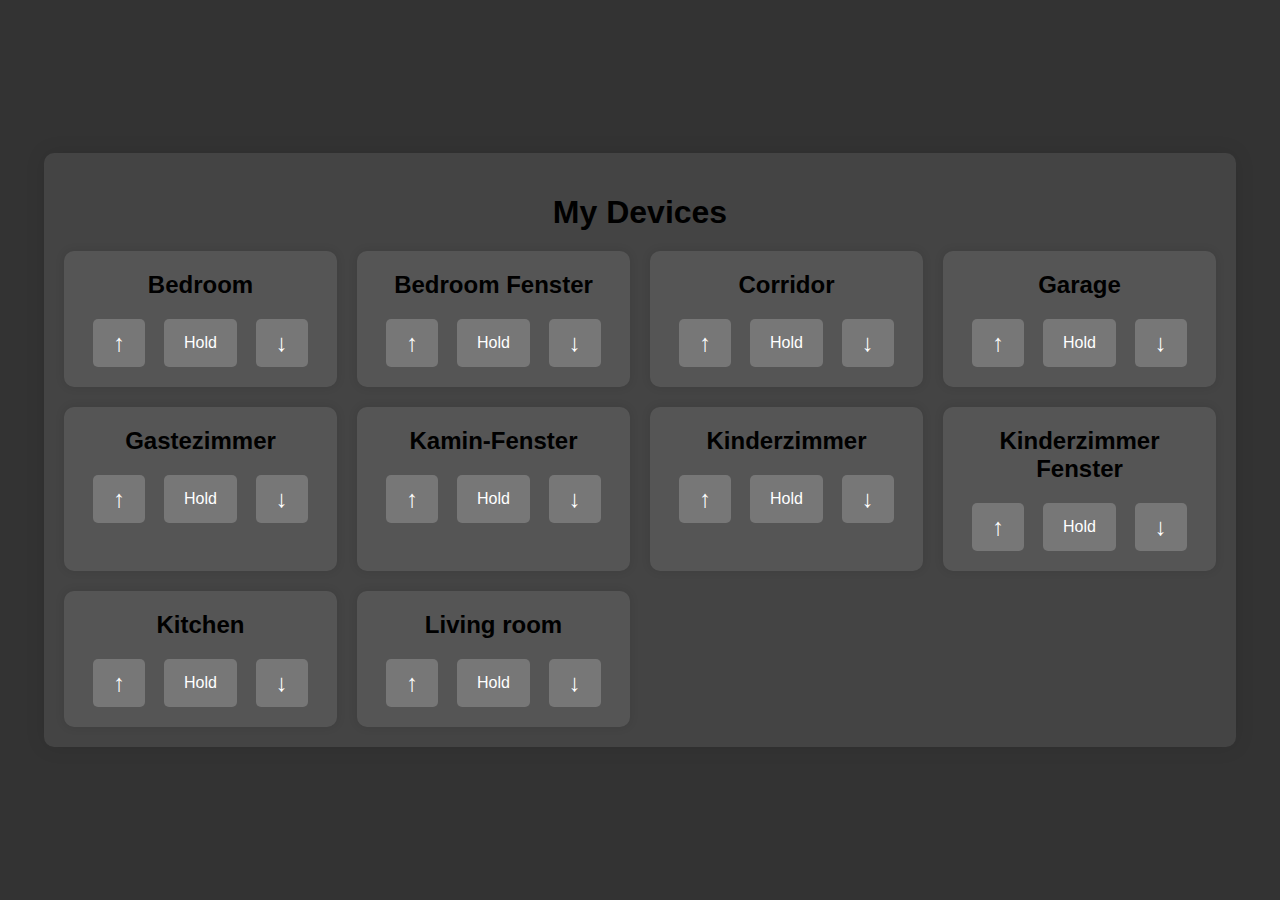
==== index.html @ 9ae240c9 "enhanced the ui" ====
<!DOCTYPE html>
<html lang="en">
<head>
    <meta charset="UTF-8">
    <meta name="viewport" content="width=device-width, initial-scale=1.0">
    <title>Smart Home Dashboard</title>
    <link rel="stylesheet" href="dashboard.css">
</head>
<body>
    
    <div class="main-content">
        <h1>My Devices</h1>
        <div class="devices-grid">
            <div class="device">
                <h2>Bedroom</h2>
                <div class="button-container">
                    <button class="up-arrow" onclick="buttonUpClicked('Bedroom')">&#x2191;</button>
                    <button class="hold" onclick="buttonHoldClicked('Bedroom')">Hold</button>
                    <button class="down-arrow" onclick="buttonDownClicked('Bedroom')">&#x2193;</button>
                </div>
            </div>
            <div class="device">
                <h2>Bedroom Fenster</h2>
                <div class="button-container">
                    <button class="up-arrow" onclick="buttonUpClicked('Bedroom_Fenster')">&#x2191;</button>
                    <button class="hold" onclick="buttonHoldClicked('Bedroom_Fenster')">Hold</button>
                    <button class="down-arrow" onclick="buttonDownClicked('Bedroom_Fenster')">&#x2193;</button>
                </div>
            </div>
            <div class="device">
                <h2>Corridor</h2>
                <div class="button-container">
                    <button class="up-arrow" onclick="buttonUpClicked('Corridor')">&#x2191;</button>
                    <button class="hold" onclick="buttonHoldClicked('Corridor')">Hold</button>
                    <button class="down-arrow" onclick="buttonDownClicked('Corridor')">&#x2193;</button>
                </div>
            </div>
            <div class="device">
                <h2>Garage</h2>
                <div class="button-container">
                    <button class="up-arrow" onclick="buttonUpClicked('Garage')">&#x2191;</button>
                    <button class="hold" onclick="buttonHoldClicked('Garage')">Hold</button>
                    <button class="down-arrow" onclick="buttonDownClicked('Garage')">&#x2193;</button>
                </div>
            </div>
            <div class="device">
                <h2>Gastezimmer</h2>
                <div class="button-container">
                    <button class="up-arrow" onclick="buttonUpClicked('Gastezimmer')">&#x2191;</button>
                    <button class="hold" onclick="buttonHoldClicked('Gastezimmer')">Hold</button>
                    <button class="down-arrow" onclick="buttonDownClicked('Gastezimmer')">&#x2193;</button>
                </div>
            </div>
            <div class="device">
                <h2>Kamin-Fenster</h2>
                <div class="button-container">
                    <button class="up-arrow" onclick="buttonUpClicked('KaminFenster')">&#x2191;</button>
                    <button class="hold" onclick="buttonHoldClicked('KaminFenster')">Hold</button>
                    <button class="down-arrow" onclick="buttonDownClicked('KaminFenster')">&#x2193;</button>
                </div>
            </div>
            <div class="device">
                <h2>Kinderzimmer</h2>
                <div class="button-container">
                    <button class="up-arrow" onclick="buttonUpClicked('Kinderzimmer')">&#x2191;</button>
                    <button class="hold" onclick="buttonHoldClicked('Kinderzimmer')">Hold</button>
                    <button class="down-arrow" onclick="buttonDownClicked('Kinderzimmer')">&#x2193;</button>
                </div>
            </div>
            <div class="device">
                <h2>Kinderzimmer Fenster</h2>
                <div class="button-container">
                    <button class="up-arrow" onclick="buttonUpClicked('Kinderzimmer_Fenster')">&#x2191;</button>
                    <button class="hold" onclick="buttonHoldClicked('Kinderzimmer_Fenster')">Hold</button>
                    <button class="down-arrow" onclick="buttonDownClicked('Kinderzimmer_Fenster')">&#x2193;</button>
                </div>
            </div>
            
            <div class="device">
                <h2>Kitchen</h2>
                <div class="button-container">
                    <button class="up-arrow" onclick="buttonUpClicked('Kitchen')">&#x2191;</button>
                    <button class="hold" onclick="buttonHoldClicked('Kitchen')">Hold</button>
                    <button class="down-arrow" onclick="buttonDownClicked('Kitchen')">&#x2193;</button>
                </div>
            </div>
            <div class="device">
                <h2>Living room</h2>
                <div class="button-container">
                    <button class="up-arrow" onclick="buttonUpClicked('LivingRoom')">&#x2191;</button>
                    <button class="hold" onclick="buttonHoldClicked('LivingRoom')">Hold</button>
                    <button class="down-arrow" onclick="buttonDownClicked('LivingRoom')">&#x2193;</button>
                </div>
            </div>
        </div>
    </div>
    <script src="dashboard.js"></script>
</body>
</html>
---- dashboard.css ----
/* General body styles */
body {
    font-family: Arial, sans-serif; /* Sets the font for the body */
    background-color: #333; /* Sets the background color of the body */
    margin: 0; /* Removes default margin */
    padding: 0; /* Removes default padding */
    display: flex; /* Uses flexbox for layout */
    justify-content: center; /* Centers content horizontally */
    align-items: center; /* Centers content vertically */
    min-height: 100vh; /* Sets the height to 100% of the viewport height */
    transition: background-color 0.3s, color 0.3s; /* Smooth transition for theme change */
}

/* Dark theme body styles */
body.dark-theme {
    background-color: #222; /* Dark background color */
    color: #f0f0f0; /* Light text color */
}

/* Theme toggle button container */
.theme-toggle {
    position: absolute; /* Absolute positioning */
    top: 55px; /* Distance from the top */
    right: 60px; /* Distance from the right */
}

/* Theme toggle button */
#theme-button {
    padding: 10px 20px; /* Padding inside the button */
    font-size: 16px; /* Font size */
    cursor: pointer; /* Pointer cursor on hover */
    border: none; /* No border */
    background-color: #555; /* Button background color */
    color: white; /* Button text color */
    border-radius: 5px; /* Rounded corners */
}

#theme-button:hover {
    background-color: #444343; /* Darker background color on hover */
    outline: 2px solid white; /* Adds a white outline */
    outline-offset: 2px; /* Creates some space between the outline and the button */
}

/* Main content container */
.main-content {
    width: 90%; /* Sets the width to 90% of the viewport */
    max-width: 1200px; /* Sets the maximum width */
    padding: 20px; /* Adds padding inside the container */
    background-color: #444; /* Sets the background color */
    box-shadow: 0 0 20px rgba(0, 0, 0, 0.1); /* Adds a subtle shadow */
    border-radius: 10px; /* Rounds the corners */
    transition: background-color 0.3s, color 0.3s; /* Smooth transition for theme change */
}


/* Dark theme main content styles */
body.dark-theme .main-content {
    background-color: #444; /* Dark background color */
    color: #f0f0f0; /* Light text color */
}

/* Header styles */
h1 {
    text-align: center; /* Centers the header text */
    margin-bottom: 20px; /* Adds space below the header */
}

/* Grid container for devices */
.devices-grid {
    display: grid; /* Uses grid layout */
    grid-template-columns: repeat(auto-fill, minmax(250px, 1fr)); /* Creates responsive columns */
    gap: 20px; /* Adds space between grid items */
}

/* Individual device container */
.device {
    background-color: #555; /* Sets the background color */
    border-radius: 10px; /* Rounds the corners */
    box-shadow: 0 0 10px rgba(0, 0, 0, 0.1); /* Adds a subtle shadow */
    padding: 20px; /* Adds padding inside the container */
    text-align: center; /* Centers the text */
    transition: background-color 0.3s, color 0.3s; /* Smooth transition for theme change */
}

/* Dark theme device container styles */
body.dark-theme .device {
    background-color: #555; /* Dark background color */
    color: #f0f0f0; /* Light text color */
}

/* Device header styles */
.device h2 {
    margin: 0 0 20px 0; /* Adds space below the header */
}

/* Container for buttons */
.button-container {
    display: flex; /* Uses flexbox for layout */
    justify-content: space-around; /* Distributes space evenly */
    margin-top: 10px; /* Adds space above the container */
}

/* Button styles */
button {
    padding: 10px 20px; /* Adds padding inside the button */
    font-size: 16px; /* Sets the font size */
    cursor: pointer; /* Changes cursor to pointer on hover */
    border: none; /* Removes the default border */
    background-color: #777; /* Sets the background color */
    color: white; /* Sets the text color */
    border-radius: 5px; /* Rounds the corners */
    transition: background-color 0.3s, color 0.3s; /* Smooth transition for theme change */
}

button:hover {
    outline: 2px solid white; /* Adds a white outline */
    outline-offset: 2px; /* Creates some space between the outline and the button */
}

/* Dark theme button styles */
body.dark-theme button {
    background-color: #007bff; /* Sets the background color */
    color: white; /* Sets the text color */
}

button.up-arrow,
button.down-arrow {
    font-size: 24px; /* Sets the font size */
}

button.hold {
    font-size: 16px; /* Sets the font size */
}

/* Responsive styles for smaller screens */
@media (max-width: 768px) {
    .devices-grid {
        grid-template-columns: 1fr; /* Single column layout on small screens */
    }

    .button-container {
        flex-direction: column; /* Stack buttons vertically on small screens */
    }

    button {
        margin-bottom: 10px; /* Adds space between buttons */
    }

    button:last-child {
        margin-bottom: 0; /* Removes bottom margin from the last button */
    }
    .theme-toggle {
        position: absolute; /* Absolute positioning */
        top: 10px; /* Distance from the top */
        right: 15px; /* Distance from the right */
    }
}
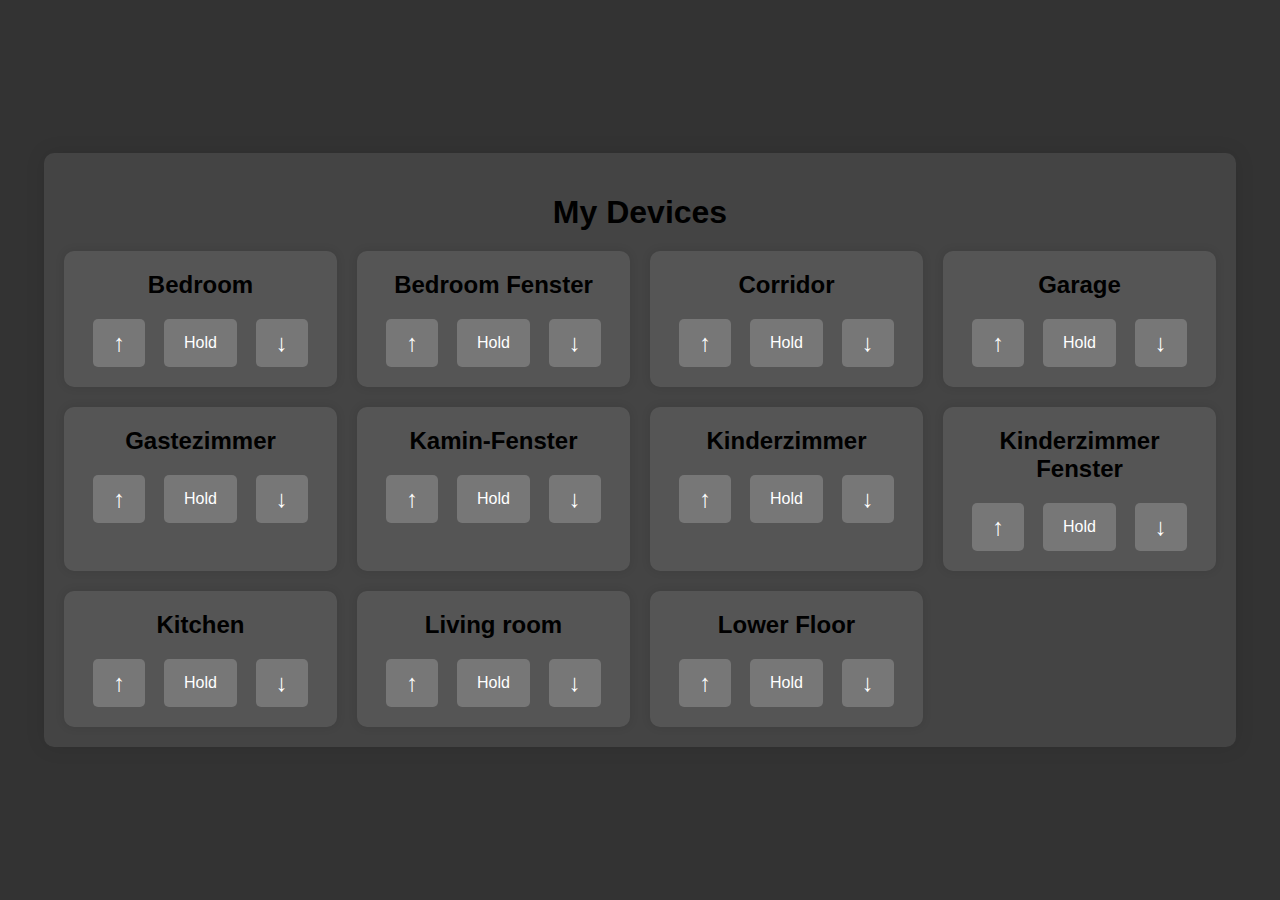
==== commit 7a192b1c: "added a lower floor" ====
--- a/index.html
+++ b/index.html
@@ -92,6 +92,14 @@
                     <button class="down-arrow" onclick="buttonDownClicked('LivingRoom')">&#x2193;</button>
                 </div>
             </div>
+            <div class="device">
+                <h2>Lower Floor</h2>
+                <div class="button-container">
+                    <button class="up-arrow" onclick="F1()">&#x2191;</button>
+                    <button class="hold" onclick="F2()">Hold</button>
+                    <button class="down-arrow" onclick="F3()">&#x2193;</button>
+                </div>
+            </div>
         </div>
     </div>
     <script src="dashboard.js"></script>
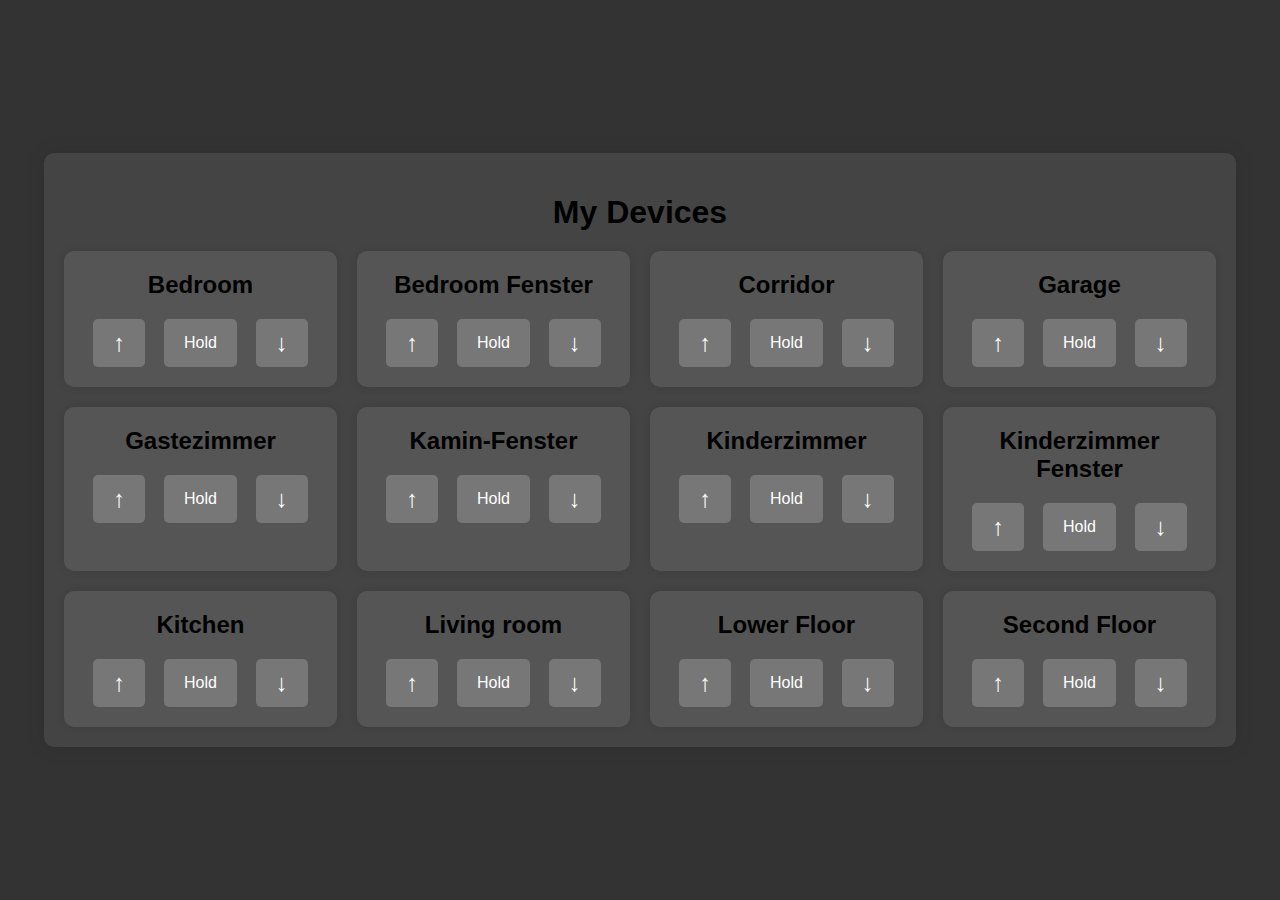
==== commit 28ff2acd: "added a new device for second floor" ====
--- a/index.html
+++ b/index.html
@@ -100,6 +100,14 @@
                     <button class="down-arrow" onclick="F3()">&#x2193;</button>
                 </div>
             </div>
+            <div class="device">
+                <h2>Second Floor</h2>
+                <div class="button-container">
+                    <button class="up-arrow" onclick="S1()">&#x2191;</button>
+                    <button class="hold" onclick="S2()">Hold</button>
+                    <button class="down-arrow" onclick="S3()">&#x2193;</button>
+                </div>
+            </div>
         </div>
     </div>
     <script src="dashboard.js"></script>
